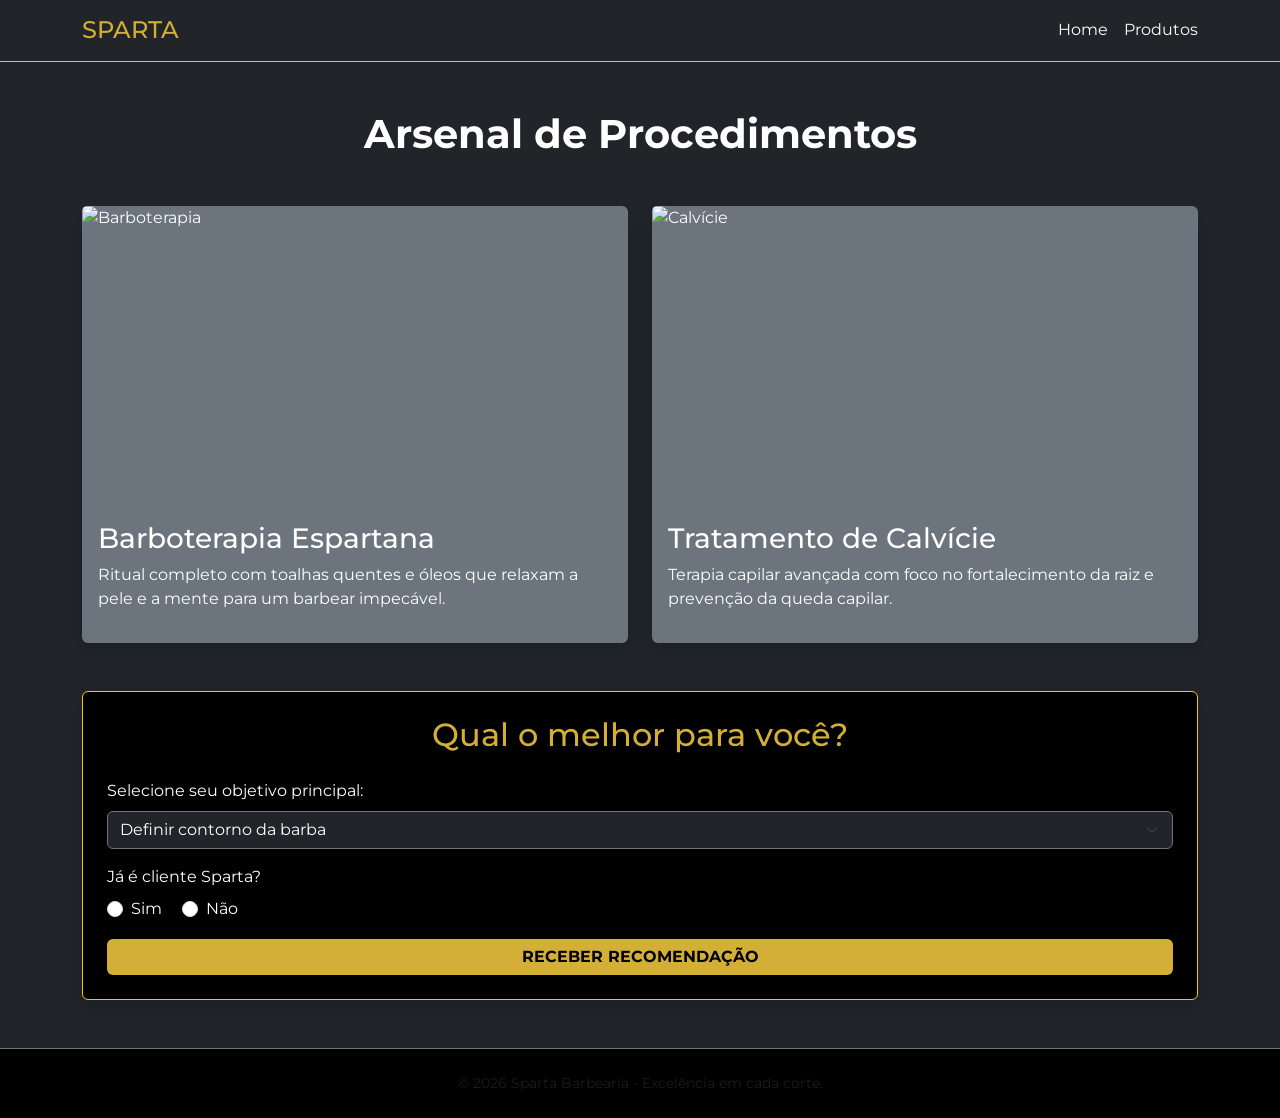
==== procedimentos.html @ 59a4503d "Add files via upload" ====
<!doctype html>
<html lang="pt-BR">
  <head>
    <meta charset="UTF-8" />
    <meta name="viewport" content="width=device-width, initial-scale=1.0" />
    <title>Procedimentos Sparta</title>
    <link
      href="https://cdn.jsdelivr.net/npm/bootstrap@5.3.3/dist/css/bootstrap.min.css"
      rel="stylesheet"
    />
    <link rel="stylesheet" href="style.css" />
  </head>
  <body class="bg-dark text-white">
    <header class="p-3 border-bottom border-warning">
      <div class="container d-flex justify-content-between align-items-center">
        <h2 class="h4 m-0 text-warning">SPARTA</h2>
        <nav>
          <ul class="nav d-flex gap-3">
            <li>
              <a href="index.html" class="text-white text-decoration-none"
                >Home</a
              >
            </li>
            <li>
              <a href="produtos.html" class="text-white text-decoration-none"
                >Produtos</a
              >
            </li>
          </ul>
        </nav>
      </div>
    </header>

    <main class="container py-5">
      <h1 class="text-center mb-5 fw-bold">Arsenal de Procedimentos</h1>

      <div class="row g-4 mb-5">
        <article class="col-md-6">
          <div class="card bg-secondary text-white h-100 border-0 shadow">
            <img
              src="https://images.unsplash.com/photo-1599351431247-f13b28325393?q=80&w=600"
              class="card-img-top"
              alt="Barboterapia"
            />
            <div class="card-body">
              <h3>Barboterapia Espartana</h3>
              <p>
                Ritual completo com toalhas quentes e óleos que relaxam a pele e
                a mente para um barbear impecável.
              </p>
            </div>
          </div>
        </article>
        <article class="col-md-6">
          <div class="card bg-secondary text-white h-100 border-0 shadow">
            <img
              src="https://images.unsplash.com/photo-1621605815971-fbc98d665033?q=80&w=600"
              class="card-img-top"
              alt="Calvície"
            />
            <div class="card-body">
              <h3>Tratamento de Calvície</h3>
              <p>
                Terapia capilar avançada com foco no fortalecimento da raiz e
                prevenção da queda capilar.
              </p>
            </div>
          </div>
        </article>
      </div>

      <section
        id="consulta-form"
        class="p-4 border border-warning rounded bg-black shadow"
      >
        <h2 class="text-warning mb-4 text-center">Qual o melhor para você?</h2>
        <form action="#" method="POST">
          <div class="mb-3">
            <label class="form-label">Selecione seu objetivo principal:</label>
            <select
              name="objetivo"
              class="form-select bg-dark text-white border-secondary"
            >
              <option value="barba">Definir contorno da barba</option>
              <option value="visagismo">
                Mudar estilo de corte (Visagismo)
              </option>
              <option value="couro">
                Tratamento de pele ou couro cabeludo
              </option>
            </select>
          </div>
          <div class="mb-3">
            <label class="form-label d-block">Já é cliente Sparta?</label>
            <div class="form-check form-check-inline">
              <input
                class="form-check-input"
                type="radio"
                name="cliente"
                id="sim"
                value="sim"
              />
              <label class="form-check-label" for="sim">Sim</label>
            </div>
            <div class="form-check form-check-inline">
              <input
                class="form-check-input"
                type="radio"
                name="cliente"
                id="nao"
                value="nao"
              />
              <label class="form-check-label" for="nao">Não</label>
            </div>
          </div>
          <button type="submit" class="btn btn-warning w-100 fw-bold">
            RECEBER RECOMENDAÇÃO
          </button>
        </form>
      </section>
    </main>

    <footer class="bg-black py-4 text-center border-top border-secondary">
      <p class="text-muted small m-0">
        &copy; 2026 Sparta Barbearia - Excelência em cada corte.
      </p>
    </footer>
  </body>
</html>
---- style.css ----
@import url("https://fonts.googleapis.com/css2?family=Montserrat:wght@400;700&display=swap");

:root {
  --sparta-gold: #d4af37;
  --sparta-dark: #121212;
}

body {
  font-family: "Montserrat", sans-serif;
  background-color: var(--sparta-dark);
  margin: 0;
}

header {
  display: flex;
  align-items: center;
}

.hero-section {
  height: 70vh;
  background:
    linear-gradient(rgba(0, 0, 0, 0.7), rgba(0, 0, 0, 0.7)),
    url("https://images.unsplash.com/photo-1585747860715-2ba37e788b70?q=80&w=1474");
  background-size: cover;
  background-position: center;
}

.box-destaque {
  width: 300px;
  height: 350px;
  display: flex;
  flex-direction: column;
  justify-content: center;
  align-items: center;
  background-color: white;
  color: black;
  transition: 0.3s;
}

.box-destaque:hover {
  transform: scale(1.05);
  background-color: var(--sparta-gold);
  color: white;
}

.text-warning {
  color: var(--sparta-gold) !important;
}

.card img {
  height: 300px;
  object-fit: cover;
}

.max-width-600 {
  max-width: 600px;
}

.btn-warning {
  background-color: var(--sparta-gold);
  border: none;
}

.btn-warning:hover {
  background-color: #b8860b;
}

.nav-link:hover {
  color: var(--sparta-gold) !important;
}
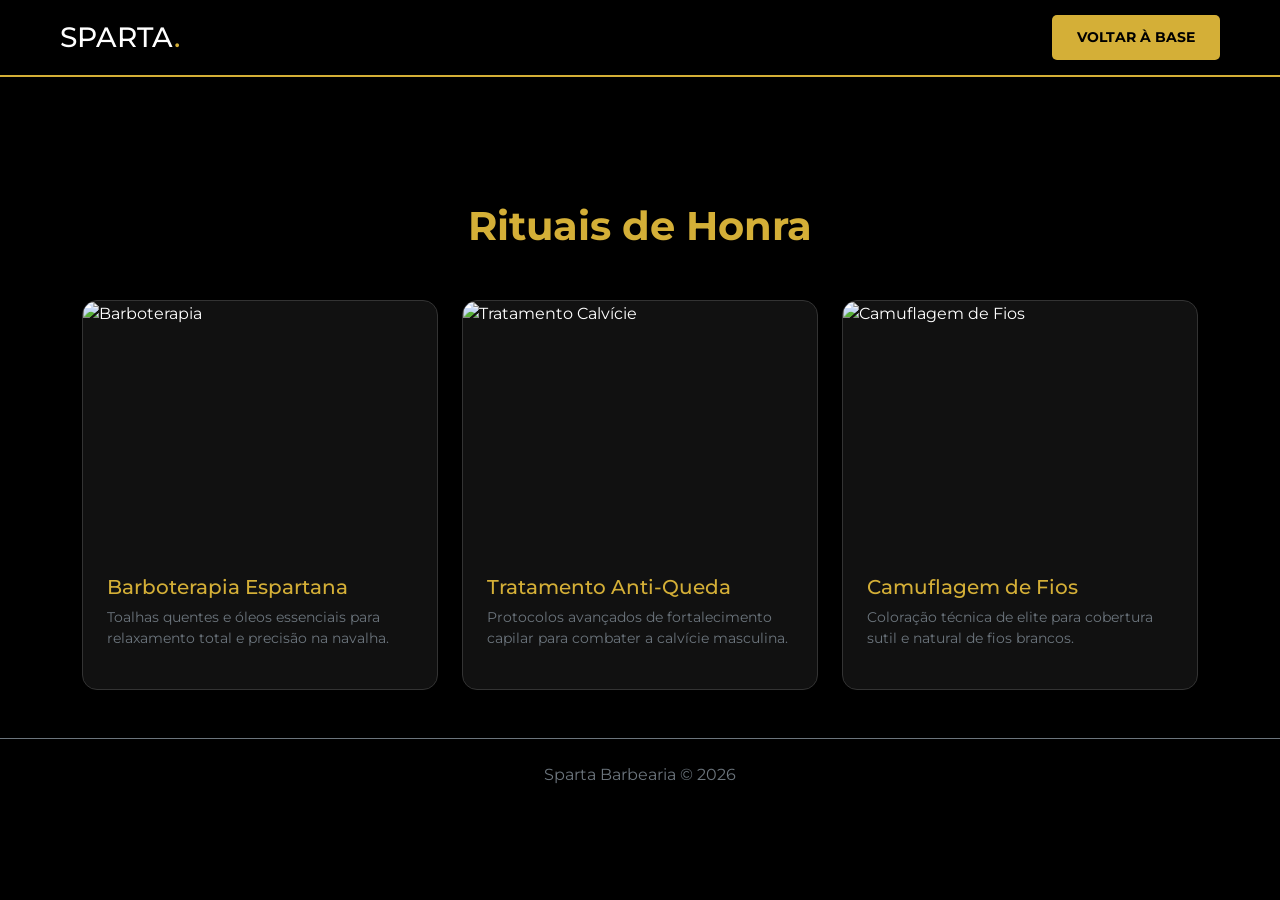
==== commit 834f1992: "Trabalho atualizado dia 24/08/2026" ====
--- a/procedimentos.html
+++ b/procedimentos.html
@@ -3,127 +3,86 @@
   <head>
     <meta charset="UTF-8" />
     <meta name="viewport" content="width=device-width, initial-scale=1.0" />
-    <title>Procedimentos Sparta</title>
+    <title>Rituais | Sparta Barbearia</title>
     <link
       href="https://cdn.jsdelivr.net/npm/bootstrap@5.3.3/dist/css/bootstrap.min.css"
       rel="stylesheet"
     />
     <link rel="stylesheet" href="style.css" />
   </head>
-  <body class="bg-dark text-white">
-    <header class="p-3 border-bottom border-warning">
-      <div class="container d-flex justify-content-between align-items-center">
-        <h2 class="h4 m-0 text-warning">SPARTA</h2>
+  <body class="bg-black">
+    <header>
+      <div class="header-content">
+        <div class="logo">
+          <h1>SPARTA<span>.</span></h1>
+        </div>
         <nav>
-          <ul class="nav d-flex gap-3">
-            <li>
-              <a href="index.html" class="text-white text-decoration-none"
-                >Home</a
-              >
-            </li>
-            <li>
-              <a href="produtos.html" class="text-white text-decoration-none"
-                >Produtos</a
-              >
-            </li>
-          </ul>
+          <a href="index.html" class="btn btn-sm">VOLTAR À BASE</a>
         </nav>
       </div>
     </header>
 
-    <main class="container py-5">
-      <h1 class="text-center mb-5 fw-bold">Arsenal de Procedimentos</h1>
-
-      <div class="row g-4 mb-5">
-        <article class="col-md-6">
-          <div class="card bg-secondary text-white h-100 border-0 shadow">
-            <img
-              src="https://images.unsplash.com/photo-1599351431247-f13b28325393?q=80&w=600"
-              class="card-img-top"
-              alt="Barboterapia"
-            />
-            <div class="card-body">
-              <h3>Barboterapia Espartana</h3>
-              <p>
-                Ritual completo com toalhas quentes e óleos que relaxam a pele e
-                a mente para um barbear impecável.
+    <main class="container py-5 mt-4">
+      <h2 class="titulo-secao">Rituais de Honra</h2>
+      <div class="row g-4">
+        <article class="col-md-4">
+          <div class="card-produto h-100">
+            <div class="img-fixa-container">
+              <img
+                src="https://spaincanarias.com/wp-content/uploads/2024/08/PELUQUERIA-ARREGLO-DE-BARBA.jpg"
+                alt="Barboterapia"
+              />
+            </div>
+            <div class="p-4">
+              <h3 class="text-gold h5">Barboterapia Espartana</h3>
+              <p class="small text-secondary">
+                Toalhas quentes e óleos essenciais para relaxamento total e
+                precisão na navalha.
               </p>
             </div>
           </div>
         </article>
-        <article class="col-md-6">
-          <div class="card bg-secondary text-white h-100 border-0 shadow">
-            <img
-              src="https://images.unsplash.com/photo-1621605815971-fbc98d665033?q=80&w=600"
-              class="card-img-top"
-              alt="Calvície"
-            />
-            <div class="card-body">
-              <h3>Tratamento de Calvície</h3>
-              <p>
-                Terapia capilar avançada com foco no fortalecimento da raiz e
-                prevenção da queda capilar.
+
+        <article class="col-md-4">
+          <div class="card-produto h-100">
+            <div class="img-fixa-container">
+              <img
+                src="https://drathaisfrancapenteado.com.br/wp-content/uploads/2022/02/6-1024x1024.png"
+                alt="Tratamento Calvície"
+              />
+            </div>
+            <div class="p-4">
+              <h3 class="text-gold h5">Tratamento Anti-Queda</h3>
+              <p class="small text-secondary">
+                Protocolos avançados de fortalecimento capilar para combater a
+                calvície masculina.
+              </p>
+            </div>
+          </div>
+        </article>
+
+        <article class="col-md-4">
+          <div class="card-produto h-100">
+            <div class="img-fixa-container">
+              <img
+                src="https://encrypted-tbn0.gstatic.com/images?q=tbn:ANd9GcQeaQ66Pkv1FVEcLeyJVH5_a8GFSa6cIOcjPrm4n9-l8eW6uGeCE_ur_Fo&s=10"
+                alt="Camuflagem de Fios"
+              />
+            </div>
+            <div class="p-4">
+              <h3 class="text-gold h5">Camuflagem de Fios</h3>
+              <p class="small text-secondary">
+                Coloração técnica de elite para cobertura sutil e natural de
+                fios brancos.
               </p>
             </div>
           </div>
         </article>
       </div>
-
-      <section
-        id="consulta-form"
-        class="p-4 border border-warning rounded bg-black shadow"
-      >
-        <h2 class="text-warning mb-4 text-center">Qual o melhor para você?</h2>
-        <form action="#" method="POST">
-          <div class="mb-3">
-            <label class="form-label">Selecione seu objetivo principal:</label>
-            <select
-              name="objetivo"
-              class="form-select bg-dark text-white border-secondary"
-            >
-              <option value="barba">Definir contorno da barba</option>
-              <option value="visagismo">
-                Mudar estilo de corte (Visagismo)
-              </option>
-              <option value="couro">
-                Tratamento de pele ou couro cabeludo
-              </option>
-            </select>
-          </div>
-          <div class="mb-3">
-            <label class="form-label d-block">Já é cliente Sparta?</label>
-            <div class="form-check form-check-inline">
-              <input
-                class="form-check-input"
-                type="radio"
-                name="cliente"
-                id="sim"
-                value="sim"
-              />
-              <label class="form-check-label" for="sim">Sim</label>
-            </div>
-            <div class="form-check form-check-inline">
-              <input
-                class="form-check-input"
-                type="radio"
-                name="cliente"
-                id="nao"
-                value="nao"
-              />
-              <label class="form-check-label" for="nao">Não</label>
-            </div>
-          </div>
-          <button type="submit" class="btn btn-warning w-100 fw-bold">
-            RECEBER RECOMENDAÇÃO
-          </button>
-        </form>
-      </section>
     </main>
 
-    <footer class="bg-black py-4 text-center border-top border-secondary">
-      <p class="text-muted small m-0">
-        &copy; 2026 Sparta Barbearia - Excelência em cada corte.
-      </p>
+    <footer class="text-center py-4 border-top border-secondary">
+      <p class="m-0 text-secondary">Sparta Barbearia &copy; 2026</p>
     </footer>
   </body>
 </html>
--- a/style.css
+++ b/style.css
@@ -2,69 +2,172 @@
 
 :root {
   --sparta-gold: #d4af37;
-  --sparta-dark: #121212;
+  --sparta-black: #000000;
+  --sparta-card: #111111;
+}
+
+* {
+  box-sizing: border-box;
 }
 
 body {
+  margin: 0;
   font-family: "Montserrat", sans-serif;
-  background-color: var(--sparta-dark);
-  margin: 0;
+  background-color: var(--sparta-black);
+  color: white;
+  padding-top: 80px;
 }
 
 header {
-  display: flex;
-  align-items: center;
+  background: var(--sparta-black);
+  border-bottom: 2px solid var(--sparta-gold);
+  position: fixed;
+  top: 0;
+  width: 100%;
+  z-index: 1000;
+  padding: 15px 0;
 }
 
-.hero-section {
-  height: 70vh;
+.header-content {
+  display: flex;
+  justify-content: space-between;
+  align-items: center;
+  max-width: 1200px;
+  margin: auto;
+  padding: 0 20px;
+}
+
+.logo {
+  font-weight: bold;
+  margin: 0;
+  color: white;
+  text-decoration: none;
+  display: flex;
+}
+.logo h1 {
+  font-size: 28px;
+  margin: 0;
+}
+.logo span {
+  color: var(--sparta-gold);
+}
+
+nav ul {
+  display: flex;
+  gap: 30px;
+  list-style: none;
+  margin: 0;
+}
+nav a {
+  text-decoration: none;
+  color: white;
+  font-weight: bold;
+  transition: 0.3s;
+}
+nav a:hover {
+  color: var(--sparta-gold);
+}
+
+.hero {
+  min-height: 70vh;
   background:
-    linear-gradient(rgba(0, 0, 0, 0.7), rgba(0, 0, 0, 0.7)),
+    linear-gradient(rgba(0, 0, 0, 0.8), rgba(0, 0, 0, 0.8)),
     url("https://images.unsplash.com/photo-1585747860715-2ba37e788b70?q=80&w=1474");
   background-size: cover;
   background-position: center;
 }
 
-.box-destaque {
-  width: 300px;
-  height: 350px;
-  display: flex;
-  flex-direction: column;
-  justify-content: center;
-  align-items: center;
-  background-color: white;
-  color: black;
+.titulo-secao {
+  text-align: center;
+  color: var(--sparta-gold);
+  font-size: 2.5rem;
+  margin: 50px 0;
+  font-weight: bold;
+}
+
+.card-produto,
+.card-sparta,
+.form-container {
+  background: var(--sparta-card);
+  border: 1px solid #333;
+  border-radius: 15px;
+  overflow: hidden;
+  transition: 0.4s;
+}
+
+.card-produto:hover {
+  border-color: var(--sparta-gold);
+  transform: translateY(-10px);
+}
+
+.img-fixa-container {
+  width: 100%;
+  height: 250px;
+  overflow: hidden;
+}
+
+.img-fixa-container img,
+.img-insta {
+  width: 100%;
+  height: 100%;
+  object-fit: cover;
   transition: 0.3s;
 }
 
-.box-destaque:hover {
+.img-insta {
+  border-radius: 10px;
+  height: 250px;
+}
+.img-insta:hover {
+  filter: brightness(1.2);
   transform: scale(1.05);
-  background-color: var(--sparta-gold);
+}
+
+.mapa-container {
+  border-radius: 15px;
+  overflow: hidden;
+}
+
+.btn-sparta,
+.btn {
+  background: var(--sparta-gold);
+  color: black;
+  font-weight: bold;
+  padding: 12px 25px;
+  text-decoration: none;
+  border-radius: 5px;
+  display: inline-block;
+  transition: 0.3s;
+  border: none;
+}
+
+.btn-sparta:hover {
+  transform: scale(1.05);
+  background: #b8860b;
   color: white;
 }
 
-.text-warning {
+.text-gold {
   color: var(--sparta-gold) !important;
 }
-
-.card img {
-  height: 300px;
-  object-fit: cover;
+.border-gold {
+  border: 2px solid var(--sparta-gold) !important;
 }
 
-.max-width-600 {
-  max-width: 600px;
+@media (min-width: 2000px) {
+  .container {
+    max-width: 1800px;
+  }
+  .display-1 {
+    font-size: 6rem;
+  }
 }
 
-.btn-warning {
-  background-color: var(--sparta-gold);
-  border: none;
+@media (max-width: 768px) {
+  .display-1 {
+    font-size: 2.5rem;
+  }
+  nav ul {
+    display: none;
+  }
 }
-
-.btn-warning:hover {
-  background-color: #b8860b;
-}
-
-.nav-link:hover {
-  color: var(--sparta-gold) !important;
-}
